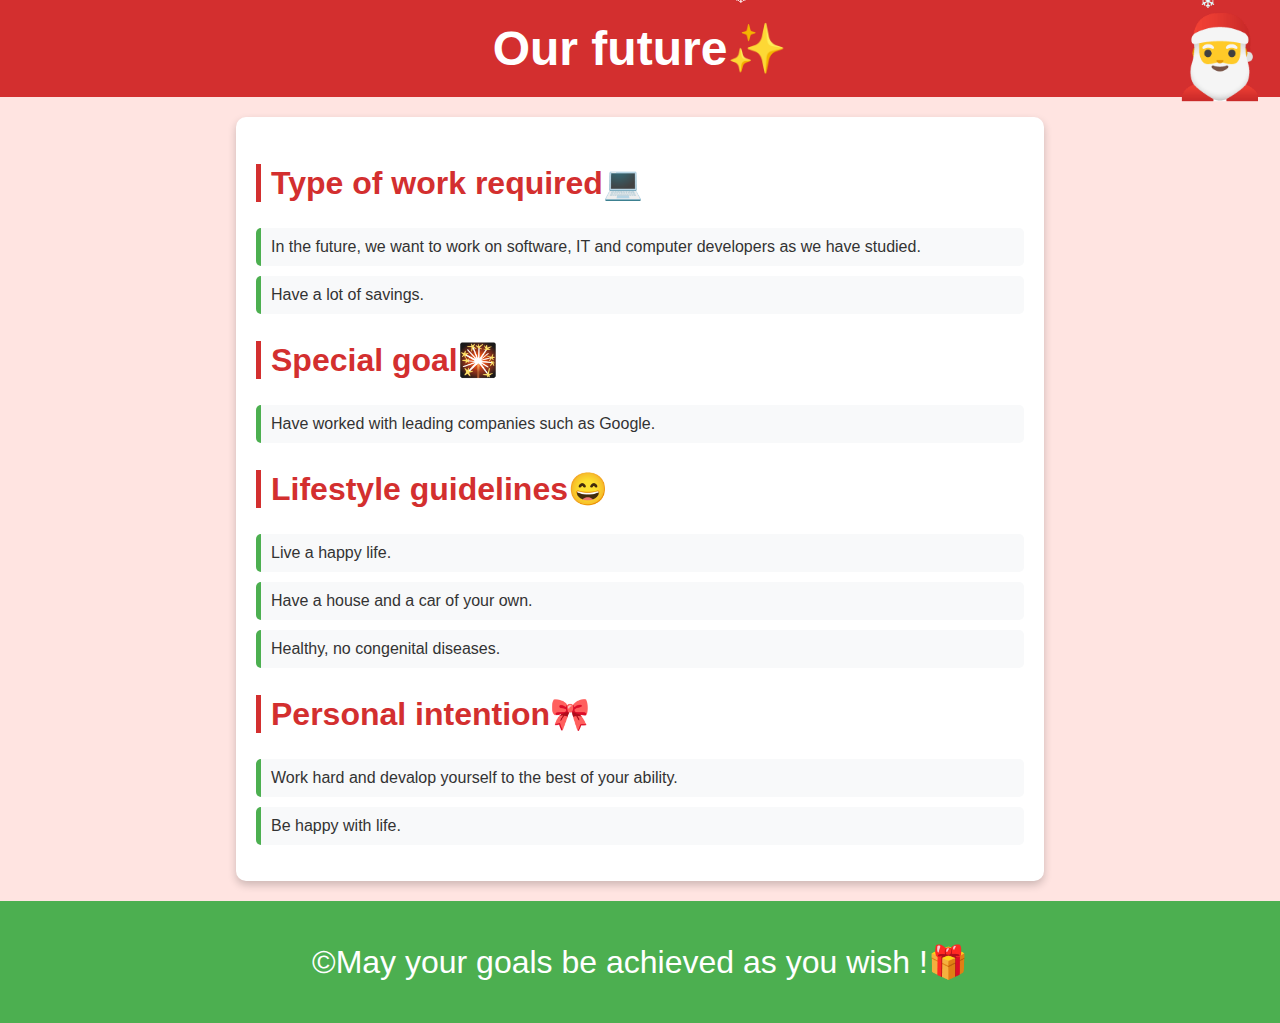
==== ourfuture.html @ ac89a0c2 "creat snowflake" ====
<!DOCTYPE html>
<html lang="en">
<head>
    <meta charset="UTF-8">
    <meta name="viewport" content="width=device-width, initial-scale=1.0">
    <title>Our Future</title>
    <style>
        body {
            font-family: 'Arial',sans-serif;
            margin: 0;
            padding: 0;
            background-color: #ffe4e1;
            color:#333;
            overflow: hidden;
        }
        header {
            background-color: #d32f2f;
            color: white;
            text-align: center;
            padding:20px 0;
            position: relative;
        }
        header h1 {
            font-size: 2.5em;
            margin: 0;
        }
        main {
            max-width: 800px;
            margin: 20px  auto;
            padding: 20px;
            background: white;
            box-shadow: 0 4px 8px rgba(0,0,0,0.2);
            border-radius: 10px;
            position: relative;
        }
        h2 {
            color: #d32f2f;
            border-left: 5px solid #d32f2f;
            padding-left: 10px;
        }
        ul {
            list-style-type: none;
            padding: 0;
        }
        ul li{
            margin: 10px 0;
            padding: 10px;
            background: #f8f9fa;
            border-left: 5px solid #4caf50;
            border-radius: 5px;
        }
        footer {
            text-align: center;
            padding: 10px 0;
            background-color: #4caf50;
            color:white;
            margin-top: 20px;
        }
        body:after {
            content: '🎅';
            font-size: 80px;
            position: absolute;
            right: 10px;
            top: 10px;
        }
        .snowflake {
            position: fixed;
            top: -10px;
            color: white;
            font-size: 1rem;
            pointer-events: none;
            animation:fall linear infinite;
        }
        @keyframes fall {
            0% {
                transform: translateY(-100px) translateX(0);
            }
            100% {
                transform: translateY(100vh) translateX(30px);
            }
        }

        @media (min-width: 600px){
            header h1 {
                font-size: 2.5rem;
            }
            main {
                max-width: 80%;
            }
            h2 {
                font-size: 1.2rem;
            }
            footer {
                font-size: 1.2rem;
            }
        }
        @media (min-width: 1024px){
            header h1 {
                font-size: 3rem;
            }
            main{
                max-width: 60%;
            }
            h2 {
                font-size: 2rem;
            }
            footer {
                font-size: 2rem;
            }
            
        }
    </style>

</head>
<body>
    <header>
        <h1><center>Our future✨</center></h1>
    </header>
    <main>
        <h2>Type of work required💻</h2>
        <ul>
            <li>In the future, we want to work on software, IT and computer developers as we have studied.</li>
            <li>Have a lot of savings.</li>
        </ul>

        <h2>Special goal🎇</h2>
        <ul>
            <li>Have worked with leading companies such as Google.</li>
        </ul>

        <h2>Lifestyle guidelines😄</h2>
        <ul>
            <li>Live a happy life.</li>
            <li>Have a house and a car of your own.</li>
            <li>Healthy, no congenital diseases.</li>
        </ul>

        <h2>Personal intention🎀</h2>
        <ul>
            <li>Work hard and devalop yourself to the best of your ability. </li>
            <li>Be happy with life.</li>
        </ul>
</main>
    <footer>
        <p>&copy;May your goals be achieved as you wish !🎁</p>
    </footer>

    <script>
        const snowflake = [];
        const colors = ['#FFFFFF', '#E0FFFF', '#B0E0E6'];

        function createSnoeflake() {
            const snowflake = document.createElement('div');
            snowflake.classList.add('snowflake');
            snowflake.textContent = '❄';
            snowflake.style.left = Math.random() * 100 + 'vw';
            snowflake.style.animationDirection = Math.random() * 3 + 2 + 's';
            snowflake.style.fontSize = Math.random() * 10 + 10 + 'px';
            snowflake.style.color = colors[Math.floor(Math.random() * colors.length)];
            document.body.appendChild(snowflake);
            snowflake.push(snowflake);

            setTimeout(() => {
                snowflake.remove();
                snowflakeS.shift();
            }, 5000);
        }

        setInterval(createSnoeflake, 200);
    </script>
    
</body>
</html>
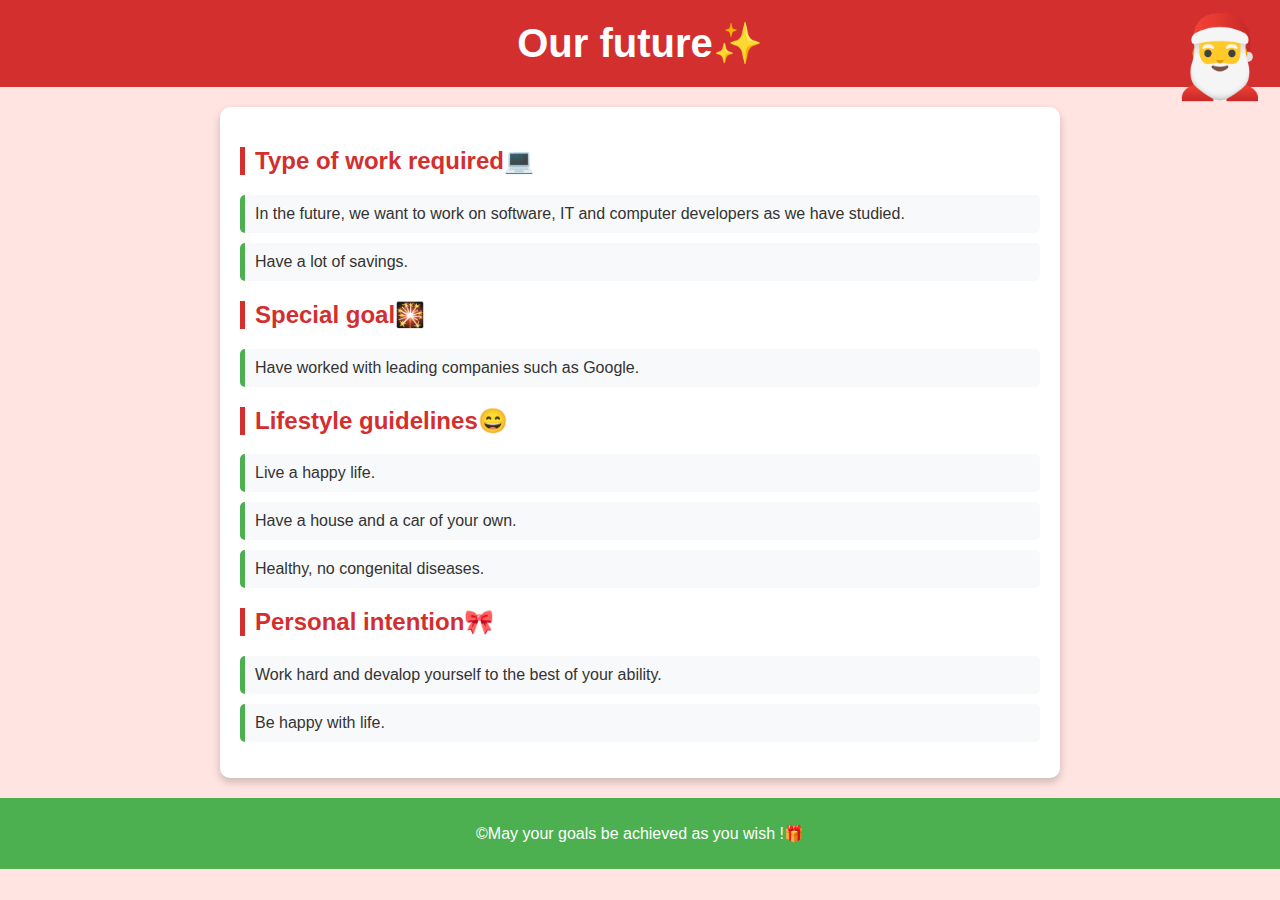
==== commit c67da719: "snowfallFuture+journey" ====
--- a/ourfuture.html
+++ b/ourfuture.html
@@ -64,53 +64,92 @@
             top: 10px;
         }
         .snowflake {
-            position: fixed;
-            top: -10px;
-            color: white;
-            font-size: 1rem;
-            pointer-events: none;
-            animation:fall linear infinite;
-        }
-        @keyframes fall {
-            0% {
-                transform: translateY(-100px) translateX(0);
-            }
-            100% {
-                transform: translateY(100vh) translateX(30px);
-            }
-        }
-
-        @media (min-width: 600px){
-            header h1 {
-                font-size: 2.5rem;
-            }
-            main {
-                max-width: 80%;
-            }
-            h2 {
-                font-size: 1.2rem;
-            }
-            footer {
-                font-size: 1.2rem;
-            }
-        }
-        @media (min-width: 1024px){
-            header h1 {
-                font-size: 3rem;
-            }
-            main{
-                max-width: 60%;
-            }
-            h2 {
-                font-size: 2rem;
-            }
-            footer {
-                font-size: 2rem;
-            }
-            
-        }
-    </style>
-
+          color: #d1eaf5;
+          font-size: 3em;
+          font-family: Arial, sans-serif;
+          text-shadow: 0 0 10px #0f52ba;
+        }
+        
+        .snowflake,.snowflake .inner{animation-iteration-count:infinite;animation-play-state:running}
+        @keyframes snowflakes-fall{0%{transform:translateY(0)}100%{transform:translateY(110vh)}}
+        @keyframes snowflakes-shake{0%,100%{transform:translateX(0)}50%{transform:translateX(80px)}}
+        .snowflake
+        {position:fixed;
+            top:-10%;
+            z-index:9999;
+            -webkit-user-select:none;
+            user-select:none;cursor:default;
+            animation-name:snowflakes-shake;
+            animation-duration:3s;
+            animation-timing-function:ease-in-out}
+            .snowflake .inner{animation-duration:3s;
+                animation-name:snowflakes-fall;
+                animation-timing-function:linear}
+                .snowflake:nth-of-type(0)
+                {left:1%;animation-delay:0s}
+                .snowflake:nth-of-type(0) 
+                .inner{animation-delay:0s}
+                .snowflake:first-of-type{left:10%;animation-delay:1s}
+                .snowflake:first-of-type .inner,
+                .snowflake:nth-of-type(8) .inner{animation-delay:1s}
+                .snowflake:nth-of-type(2){left:20%;animation-delay:.5s}
+                .snowflake:nth-of-type(2) .inner,
+                .snowflake:nth-of-type(6) .inner{animation-delay:6s}
+                .snowflake:nth-of-type(3){left:30%;animation-delay:2s}
+                .snowflake:nth-of-type(11) .inner,
+                .snowflake:nth-of-type(3) .inner{animation-delay:4s}
+                .snowflake:nth-of-type(4){left:40%;animation-delay:2s}
+                .snowflake:nth-of-type(10) .inner,
+                .snowflake:nth-of-type(4) .inner{animation-delay:2s}
+                .snowflake:nth-of-type(5){left:50%;animation-delay:3s}
+                .snowflake:nth-of-type(5) .inner{animation-delay:8s}
+                .snowflake:nth-of-type(6){left:60%;animation-delay:2s}
+                .snowflake:nth-of-type(7){left:70%;animation-delay:1s}
+                .snowflake:nth-of-type(7) .inner{animation-delay:2.5s}
+                .snowflake:nth-of-type(8){left:80%;animation-delay:0s}
+                .snowflake:nth-of-type(9){left:90%;animation-delay:1.5s}
+                .snowflake:nth-of-type(9) .inner{animation-delay:3s}
+                .snowflake:nth-of-type(10){left:25%;animation-delay:0s}
+                .snowflake:nth-of-type(11){left:65%;animation-delay:2.5s}
+        </style>
+        <div class="snowflakes" aria-hidden="true">
+          <div class="snowflake">
+            <div class="inner">❅</div>
+          </div>
+          <div class="snowflake">
+            <div class="inner">❅</div>
+          </div>
+          <div class="snowflake">
+            <div class="inner">❅</div>
+          </div>
+          <div class="snowflake">
+            <div class="inner">❅</div>
+          </div>
+          <div class="snowflake">
+            <div class="inner">❅</div>
+          </div>
+          <div class="snowflake">
+            <div class="inner">❅</div>
+          </div>
+          <div class="snowflake">
+            <div class="inner">❅</div>
+          </div>
+          <div class="snowflake">
+            <div class="inner">❅</div>
+          </div>
+          <div class="snowflake">
+            <div class="inner">❅</div>
+          </div>
+          <div class="snowflake">
+            <div class="inner">❅</div>
+          </div>
+          <div class="snowflake">
+            <div class="inner">❅</div>
+          </div>
+          <div class="snowflake">
+            <div class="inner">❅</div>
+          </div>
+        </div>
 </head>
 <body>
     <header>
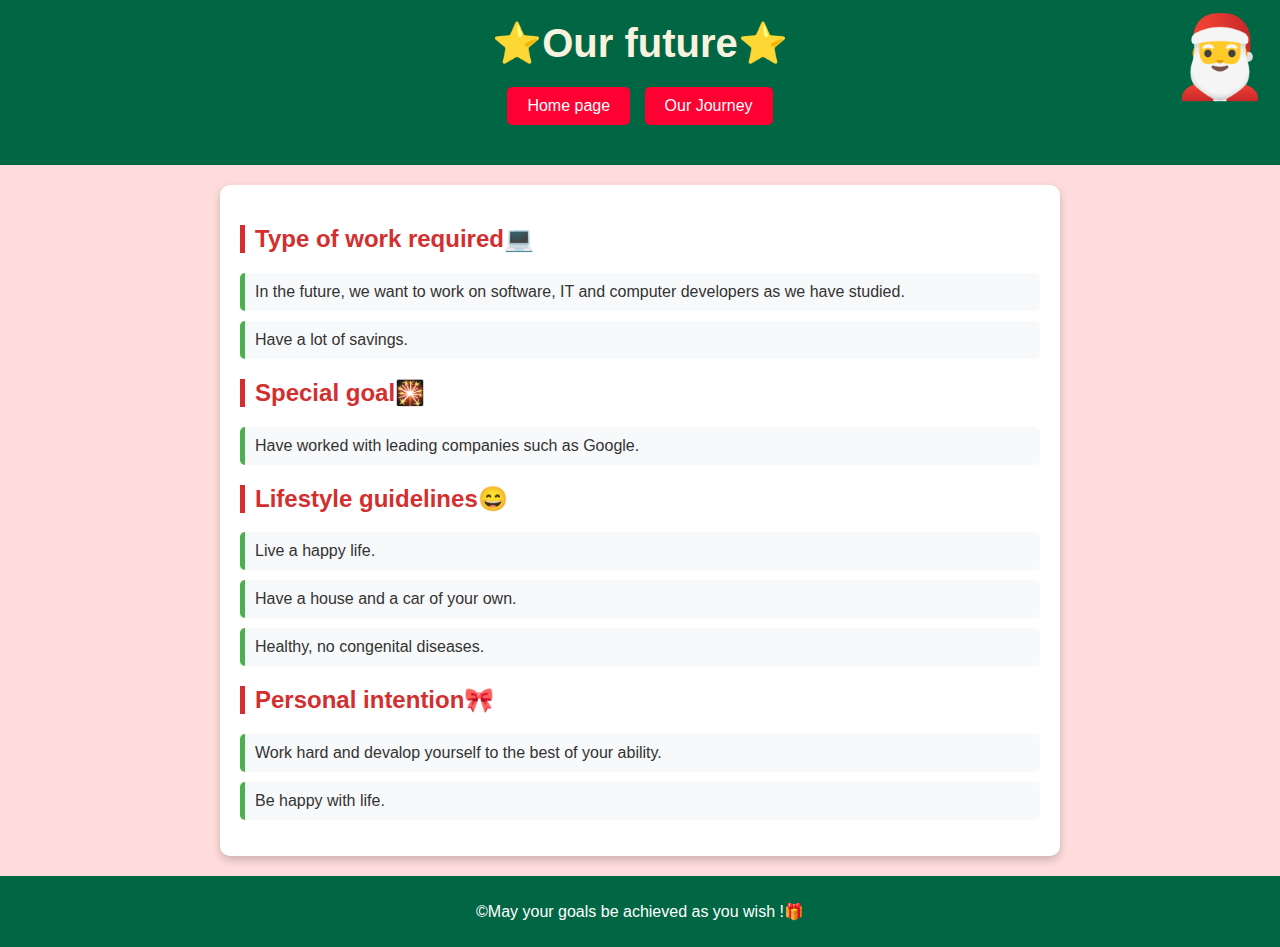
==== commit 4191cc60: "create button" ====
--- a/ourfuture.html
+++ b/ourfuture.html
@@ -9,16 +9,16 @@
             font-family: 'Arial',sans-serif;
             margin: 0;
             padding: 0;
-            background-color: #ffe4e1;
+            background-color: #ffdcdc;
             color:#333;
-            overflow: hidden;
+            overflow-x: hidden;
         }
         header {
-            background-color: #d32f2f;
-            color: white;
+            background-color: #064;
+            color: #f8f3df;
             text-align: center;
             padding:20px 0;
-            position: relative;
+            position: relative
         }
         header h1 {
             font-size: 2.5em;
@@ -33,6 +33,30 @@
             border-radius: 10px;
             position: relative;
         }
+        .button-container {
+          text-align: center;
+          margin: 20px 0;
+        }
+        .button-container a {
+          text-decoration: none;
+          margin: 5px;
+        }
+        .button-container button {
+          background-color: #ff0032;
+          color: white;
+          border: none;
+          padding: 10px 20px;
+          border-radius: 5px;
+          cursor: pointer;
+          font-size: 1rem;
+          transition: background-color 0.3s ease;
+        }
+        button:hover {
+          background-color: orangered;
+          transform: scale(1.1);
+          box-shadow: 0px 4px 15px rgba0(0, 0, 0, 0.3);
+
+        }
         h2 {
             color: #d32f2f;
             border-left: 5px solid #d32f2f;
@@ -52,7 +76,7 @@
         footer {
             text-align: center;
             padding: 10px 0;
-            background-color: #4caf50;
+            background-color: #064;
             color:white;
             margin-top: 20px;
         }
@@ -64,10 +88,12 @@
             top: 10px;
         }
         .snowflake {
-          color: #d1eaf5;
-          font-size: 3em;
-          font-family: Arial, sans-serif;
-          text-shadow: 0 0 10px #0f52ba;
+            position: absolute;
+            top: -10;
+            color:white;
+            font-size: 1rem;
+            pointer-events: none;
+            animation: fall linear infinite;
         }
         
         .snowflake,.snowflake .inner{animation-iteration-count:infinite;animation-play-state:running}
@@ -153,7 +179,15 @@
 </head>
 <body>
     <header>
-        <h1><center>Our future✨</center></h1>
+        <h1><center>⭐Our future⭐</center></h1>
+        <div class="button-container">
+          <a href="index.html"><button>Home page</button></a>
+          <a href="ourJorney.html"><button>Our Journey</button></a>
+        </div>
+
+
+
+
     </header>
     <main>
         <h2>Type of work required💻</h2>
@@ -179,6 +213,7 @@
             <li>Work hard and devalop yourself to the best of your ability. </li>
             <li>Be happy with life.</li>
         </ul>
+
 </main>
     <footer>
         <p>&copy;May your goals be achieved as you wish !🎁</p>
